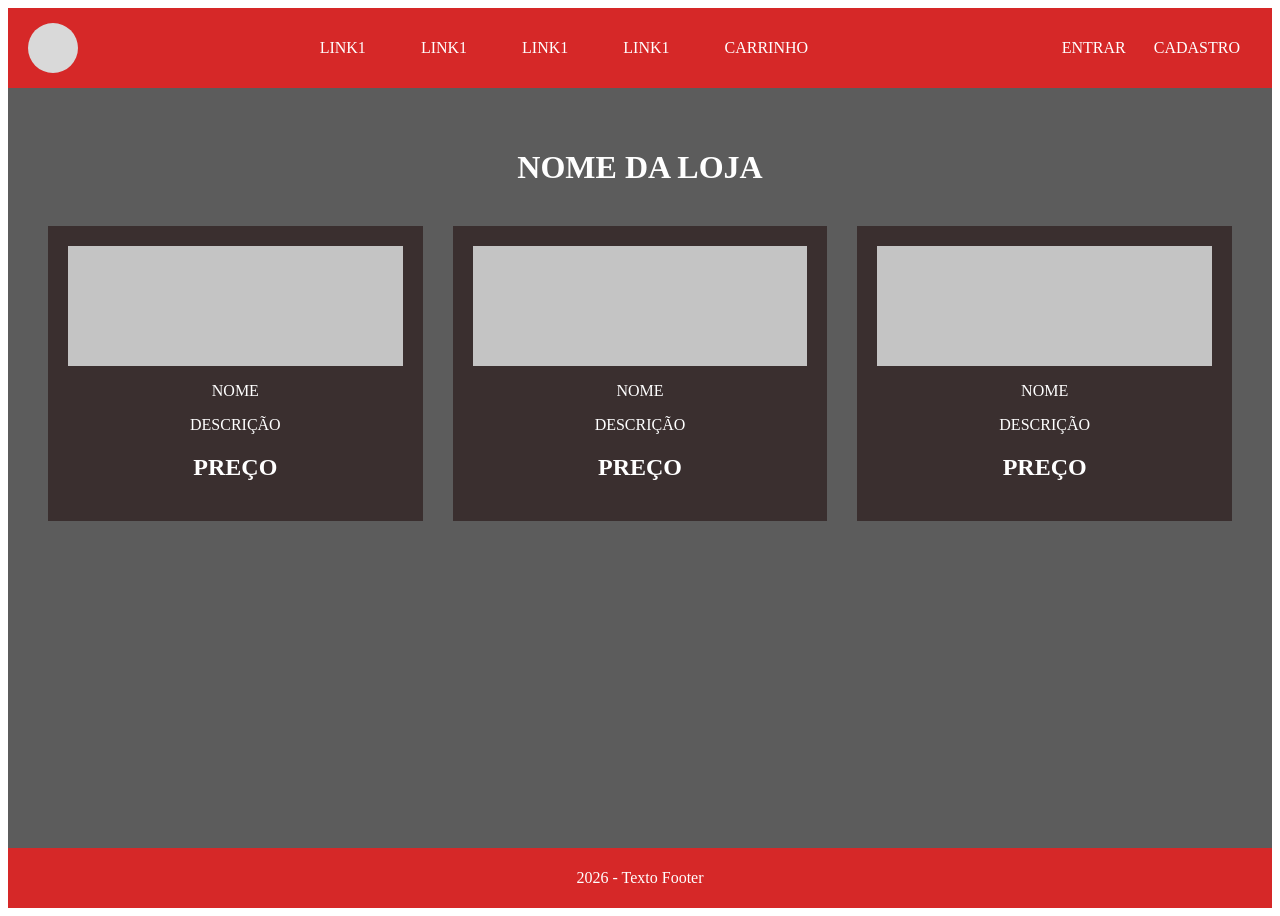
==== index.html @ 4c629718 "Add files via upload" ====
<!DOCTYPE html>
<html lang="pt-br">

<head>
    <meta charset="UTF-8">
    <meta name="viewport" content="width=device-width, initial-scale=1.0">
    <title>Nome da Loja</title>
    <link rel="stylesheet" href="style.css">
</head>

<body>
    <div class="container">
        <div class="container">

            <header>
                <div class="logo"></div>

                <nav>
                    <a>LINK1</a>
                    <a>LINK1</a>
                    <a>LINK1</a>
                    <a>LINK1</a>
                    <a href="carrinho.html">CARRINHO</a>
                </nav>

                <div class="login">
                    <a>ENTRAR</a>
                    <a href="cadastro.html">CADASTRO</a>
                </div>
            </header>

            <main>

                <h1>NOME DA LOJA</h1>

                <div class="produtos">

                    <div class="card">
                        <div class="img"></div>
                        <p>NOME</p>
                        <p>DESCRIÇÃO</p>
                        <h2>PREÇO</h2>
                    </div>

                    <div class="card">
                        <div class="img"></div>
                        <p>NOME</p>
                        <p>DESCRIÇÃO</p>
                        <h2>PREÇO</h2>
                    </div>

                    <div class="card">
                        <div class="img"></div>
                        <p>NOME</p>
                        <p>DESCRIÇÃO</p>
                        <h2>PREÇO</h2>
                    </div>

                </div>

            </main>

            <footer>
                2026 - Texto Footer
            </footer>

        </div>
    </div>
</body>

</html>
---- style.css ----
.container {

    display: grid;

    grid-template-rows: 80px 1fr 60px;

    grid-template-areas:
        "header"
        "main"
        "footer";

    height: 100vh;

}

header {

    grid-area: header;

    background: #d62828;

    display: flex;

    align-items: center;

    justify-content: space-between;

    padding: 0 20px;

    color: white;

}

.logo {

    width: 50px;
    height: 50px;

    background: #d9d9d9;

    border-radius: 50%;

}

nav {

    display: flex;

    gap: 25px;

}

nav a {
    text-decoration: none;

    color: white;

    padding: 8px 15px;

    border-radius: 6px;

    transition: 0.3s;
}

nav a:hover {
    background: white;

    color: #d62828;
}

.login a {
    text-decoration: none;
    color: white;
    padding: 6px 12px;
    border-radius: 5px;
}

.login a:hover {
    background: white;

    color: #d62828;

    transition: 0.3s;
}

main {

    grid-area: main;

    background: #5c5c5c;

    padding: 40px;

    text-align: center;

    color: white;

}

main h1 {
    text-align: center;
}

.produtos {

    display: grid;

    grid-template-columns: repeat(3, 1fr);

    gap: 30px;

    margin-top: 40px;

}

.card {

    background: #3a2f2f;

    padding: 20px;

    color: white;

}

.img {

    height: 120px;

    background: #c4c4c4;

    margin-bottom: 15px;

}

footer {

    grid-area: footer;

    background: #d62828;

    color: white;

    display: flex;

    justify-content: center;

    align-items: center;

}

@media (max-width: 600px) {

    .container {

        grid-template-columns: 1fr;

        grid-template-areas:

            "header"
            "main"
            "footer";
    }

    header {
        flex-direction: column;
        gap: 10px;
    }

    main {
        padding: 20px;
    }

}

.carrinho .container {

    display: grid;
    grid-template-columns: 3fr 1fr;
    grid-template-rows: 80px 1fr 60px;

    grid-template-areas:
        "header header"
        "main aside"
        "footer footer";

    height: 100vh;

}

.carrinho main {
    background: #3a2f2f;
    text-align: left;
    overflow-y: auto;
    min-height: 0;
}

aside {
    grid-area: aside;
    background: #5c5c5c;
    overflow: hidden;
}

.carousel {

    width: 100%;
    height: 100%;

    overflow: hidden;

}

.slides {

    display: flex;

    width: 200%;

    height: 100%;

    animation: slide 8s infinite;

}

.slides img {

    width: 100%;
    height: 100%;

    object-fit: cover;

}

@keyframes slide {

    0% {
        transform: translateX(0);
    }

    45% {
        transform: translateX(0);
    }

    50% {
        transform: translateX(-100%);
    }

    95% {
        transform: translateX(-100%);
    }

    100% {
        transform: translateX(0);
    }

}

.comprar {

    position: sticky;

    bottom: 20px;

    margin-left: auto;

    display: flex;

    gap: 15px;

    align-items: center;

    background: #2b2222;

    padding: 10px 15px;

    border-radius: 6px;

}

.comprar a {

    background: black;
    color: white;

    padding: 8px 14px;

    text-decoration: none;

    border-radius: 4px;

}

.cadastro .container {
    display: grid;
    grid-template-columns: 1fr 3fr 1fr;
    grid-template-rows: 80px 1fr 60px;

    grid-template-areas:
        "header header header"
        "asideE main asideD"
        "footer footer footer";

    height: 100vh;
}

.asideE {
    grid-area: asideE;
    background: #5c5c5c;
}

.asideD {
    grid-area: asideD;
    background: #5c5c5c;
}

.cadastro main {
    background: #3a2f2f;
    display: flex;
    justify-content: center;

    align-items: flex-start;

    padding-top: 80px;
}

.formulario {

    display: flex;

    flex-direction: column;

    align-items: center;

    gap: 20px;

}

form {

    display: flex;

    flex-direction: column;

    gap: 15px;

    width: 250px;

}

input {

    width: 100%;

    padding: 8px;

    border: none;

    background: #d9d9d9;

}

label {

    font-size: 12px;

    font-weight: bold;

}

button{

margin-top:10px;

padding:12px;

border:none;

border-radius:6px;

background:#111;

color:white;

font-weight:bold;

cursor:pointer;

transition:0.2s;

}

button:hover{

    background: white;

    color: #d62828;

    transition: 0.3s;

}
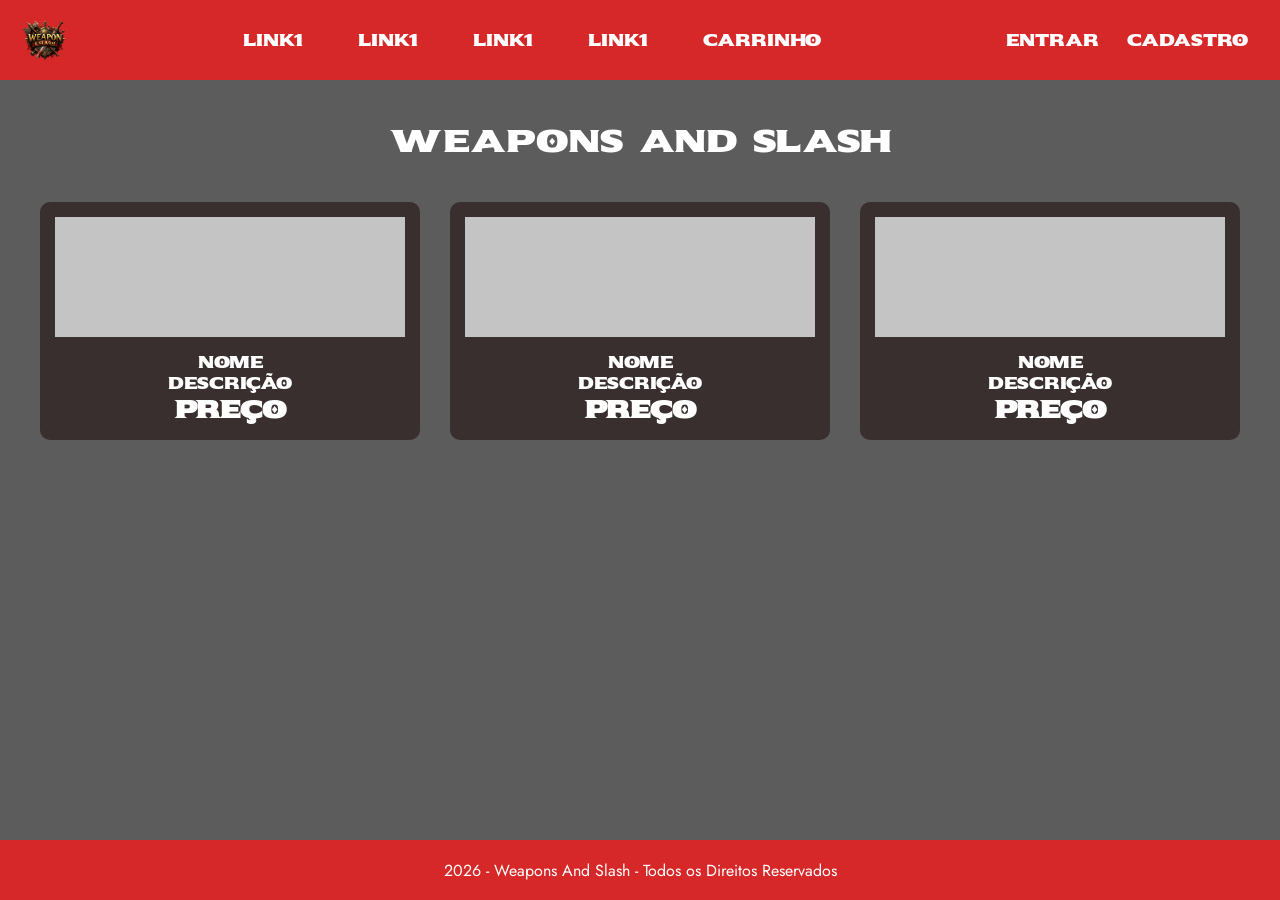
==== commit 77bf206e: "estilo e fontes novas" ====
--- a/index.html
+++ b/index.html
@@ -6,6 +6,10 @@
     <meta name="viewport" content="width=device-width, initial-scale=1.0">
     <title>Nome da Loja</title>
     <link rel="stylesheet" href="style.css">
+    <link rel="icon" type="image/png" href="imagem/Logo Medieval _Weapon & Slash_.png">
+    <link rel="preconnect" href="https://fonts.googleapis.com">
+    <link rel="preconnect" href="https://fonts.gstatic.com" crossorigin>
+    <link href="https://fonts.googleapis.com/css2?family=Jost:ital,wght@0,100..900;1,100..900&family=Sekuya&display=swap" rel="stylesheet">
 </head>
 
 <body>
@@ -13,9 +17,9 @@
         <div class="container">
 
             <header>
-                <div class="logo"></div>
+                <div class="logo"><a href="index.html"></a></div>
 
-                <nav>
+                <nav class="sekuya-regular">
                     <a>LINK1</a>
                     <a>LINK1</a>
                     <a>LINK1</a>
@@ -29,39 +33,42 @@
                 </div>
             </header>
 
-            <main>
+            <main class="sekuya-regular">
 
-                <h1>NOME DA LOJA</h1>
+                <h1 class="sekuya-regular">WEAPONS AND SLASH</h1>
 
                 <div class="produtos">
 
-                    <div class="card">
+
+                    <a href="produto.html" class="card">
                         <div class="img"></div>
                         <p>NOME</p>
                         <p>DESCRIÇÃO</p>
                         <h2>PREÇO</h2>
-                    </div>
+                    </a>
 
-                    <div class="card">
+
+
+                    <a href="produto.html" class="card">
                         <div class="img"></div>
                         <p>NOME</p>
                         <p>DESCRIÇÃO</p>
                         <h2>PREÇO</h2>
-                    </div>
+                    </a>
 
-                    <div class="card">
+                    <a href="produto.html" class="card">
                         <div class="img"></div>
                         <p>NOME</p>
                         <p>DESCRIÇÃO</p>
                         <h2>PREÇO</h2>
-                    </div>
+                    </a>
 
                 </div>
 
             </main>
 
-            <footer>
-                2026 - Texto Footer
+            <footer class="jost-regular">
+                2026 - Weapons And Slash - Todos os Direitos Reservados
             </footer>
 
         </div>
--- a/style.css
+++ b/style.css
@@ -1,3 +1,22 @@
+* {
+    padding: 0%;
+    margin: 0%;
+}
+
+.sekuya-regular {
+  font-family: "Sekuya", system-ui;
+  font-weight: 400;
+  font-style: normal;
+}
+
+
+.jost-regular {
+  font-family: "Jost", sans-serif;
+  font-optical-sizing: auto;
+  font-weight: 400;
+  font-style: normal;
+}
+
 .container {
 
     display: grid;
@@ -35,10 +54,24 @@
 
     width: 50px;
     height: 50px;
-
-    background: #d9d9d9;
-
     border-radius: 50%;
+    background-image: url("imagem/Logo\ Medieval\ _Weapon\ &\ Slash_.png");
+
+    background-size: contain;
+
+    background-repeat: no-repeat;
+
+    background-position: center;
+
+}
+
+.logo a{
+
+display:block;
+
+width:100%;
+
+height:100%;
 
 }
 
@@ -73,6 +106,9 @@
     color: white;
     padding: 6px 12px;
     border-radius: 5px;
+    font-family: "Sekuya", system-ui;
+    font-weight: 400;
+    font-style: normal;
 }
 
 .login a:hover {
@@ -115,11 +151,31 @@
 
 .card {
 
+    display: block;
+
+    text-decoration: none;
+
+    color: inherit;
+
+    border-radius: 10px;
+
+    overflow: hidden;
+
     background: #3a2f2f;
 
-    padding: 20px;
-
-    color: white;
+    padding: 15px;
+
+    transition: transform 0.2s ease, box-shadow 0.2s ease;
+
+}
+
+.card:hover {
+
+    transform: scale(1.03);
+
+    transition: 0.2s;
+
+    cursor: pointer;
 
 }
 
@@ -367,29 +423,29 @@
 
 }
 
-button{
-
-margin-top:10px;
-
-padding:12px;
-
-border:none;
-
-border-radius:6px;
-
-background:#111;
-
-color:white;
-
-font-weight:bold;
-
-cursor:pointer;
-
-transition:0.2s;
-
-}
-
-button:hover{
+button {
+
+    margin-top: 10px;
+
+    padding: 12px;
+
+    border: none;
+
+    border-radius: 6px;
+
+    background: #111;
+
+    color: white;
+
+    font-weight: bold;
+
+    cursor: pointer;
+
+    transition: 0.2s;
+
+}
+
+button:hover {
 
     background: white;
 
@@ -397,4 +453,110 @@
 
     transition: 0.3s;
 
+}
+
+.pagina-produto main {
+
+    display: flex;
+
+    justify-content: center;
+
+    align-items: center;
+
+}
+
+.pagina-produto .produto {
+
+    display: grid;
+
+    grid-template-columns: 1fr 1fr;
+
+    width: 100%;
+
+    height: 100%;
+
+    padding: 60px;
+
+    gap: 80px;
+
+}
+
+.pagina-produto .imagem {
+
+    width: 100%;
+
+    height: 70vh;
+
+    background: #d9d9d9;
+
+    border-radius: 6px;
+
+    background-size: cover;
+
+    background-position: center;
+
+}
+
+.pagina-produto .info {
+
+    display: flex;
+
+    flex-direction: column;
+
+    justify-content: center;
+
+    gap: 35px;
+
+    text-align: left;
+
+}
+
+.pagina-produto .info h2 {
+
+    font-size: 34px;
+
+}
+
+.pagina-produto .info h3 {
+
+    font-size: 28px;
+
+}
+
+.pagina-produto .info p {
+
+    max-width: 420px;
+
+    font-size: 16px;
+
+    line-height: 1.5;
+
+}
+
+.pagina-produto .botao {
+
+    background: black;
+
+    color: white;
+
+    padding: 14px 24px;
+
+    text-decoration: none;
+
+    width: 240px;
+
+    text-align: center;
+
+    border-radius: 4px;
+
+    font-weight: bold;
+
+}
+
+.pagina-produto .botao:hover {
+
+    background: white;
+
+    color: #d62828;
+
 }
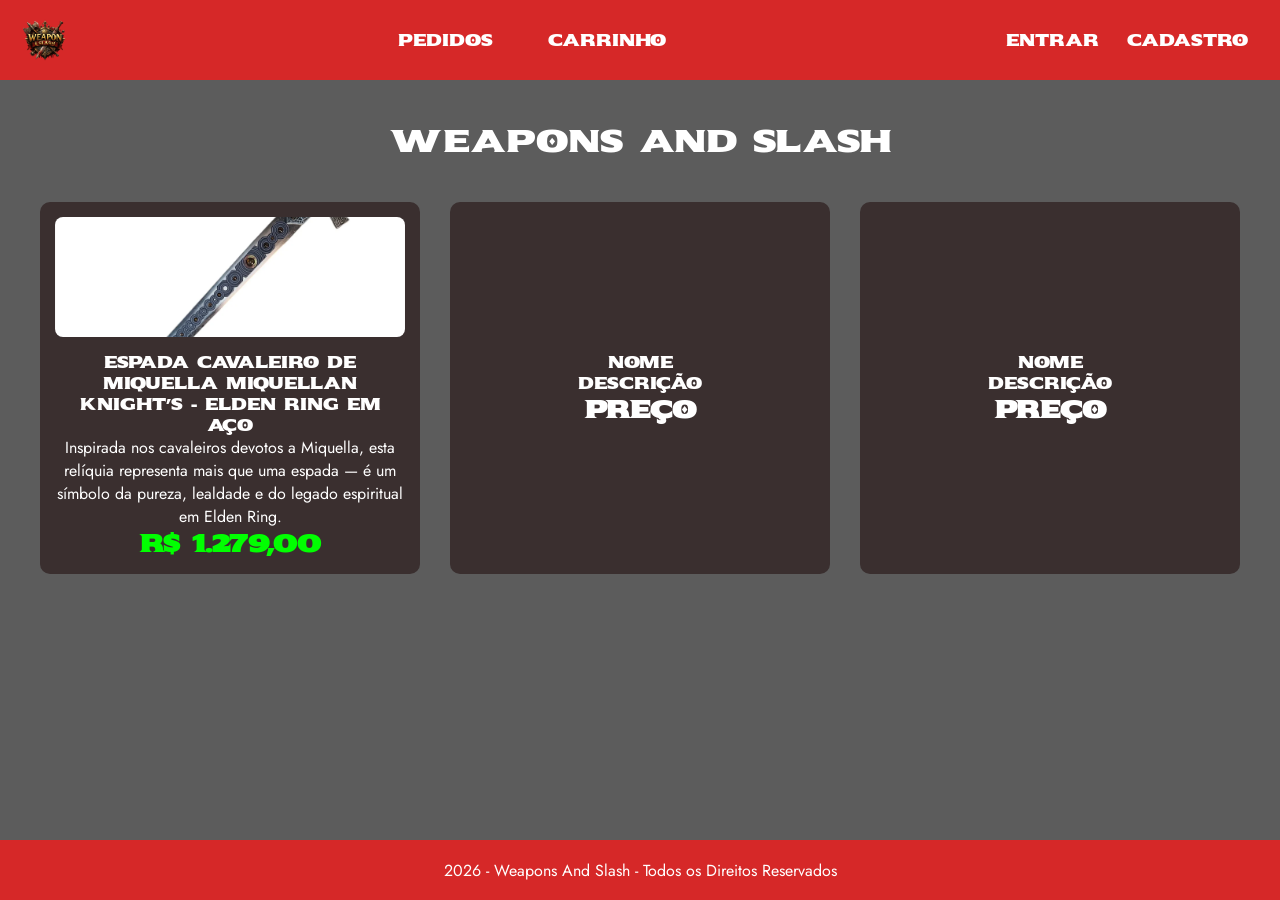
==== commit 8cd56db4: "retoques finais" ====
--- a/index.html
+++ b/index.html
@@ -4,12 +4,14 @@
 <head>
     <meta charset="UTF-8">
     <meta name="viewport" content="width=device-width, initial-scale=1.0">
-    <title>Nome da Loja</title>
+    <title>Weapon And Slash</title>
     <link rel="stylesheet" href="style.css">
     <link rel="icon" type="image/png" href="imagem/Logo Medieval _Weapon & Slash_.png">
     <link rel="preconnect" href="https://fonts.googleapis.com">
     <link rel="preconnect" href="https://fonts.gstatic.com" crossorigin>
-    <link href="https://fonts.googleapis.com/css2?family=Jost:ital,wght@0,100..900;1,100..900&family=Sekuya&display=swap" rel="stylesheet">
+    <link
+        href="https://fonts.googleapis.com/css2?family=Jost:ital,wght@0,100..900;1,100..900&family=Sekuya&display=swap"
+        rel="stylesheet">
 </head>
 
 <body>
@@ -20,10 +22,7 @@
                 <div class="logo"><a href="index.html"></a></div>
 
                 <nav class="sekuya-regular">
-                    <a>LINK1</a>
-                    <a>LINK1</a>
-                    <a>LINK1</a>
-                    <a>LINK1</a>
+                    <a>PEDIDOS</a>
                     <a href="carrinho.html">CARRINHO</a>
                 </nav>
 
@@ -41,10 +40,13 @@
 
 
                     <a href="produto.html" class="card">
-                        <div class="img"></div>
-                        <p>NOME</p>
-                        <p>DESCRIÇÃO</p>
-                        <h2>PREÇO</h2>
+                        <div class="img"> <img src="imagem/miquellan.PNG" alt=""></div>
+                        <p>
+                            Espada Cavaleiro de Miquella Miquellan Knight’s - Elden Ring em Aço</p>
+                        <p class="jost-regular">Inspirada nos cavaleiros devotos a Miquella, esta relíquia representa
+                            mais que uma espada — é um símbolo da pureza, lealdade e do legado espiritual em Elden Ring.
+                        </p>
+                        <h2 class="money">R$ 1.279,00</h2>
                     </a>
 
 
--- a/style.css
+++ b/style.css
@@ -1,215 +1,263 @@
+/* Remove margens e espaçamentos padrão de todos os elementos */
 * {
     padding: 0%;
     margin: 0%;
 }
 
+/* Classe para aplicar a fonte Sekuya */
 .sekuya-regular {
-  font-family: "Sekuya", system-ui;
-  font-weight: 400;
-  font-style: normal;
-}
-
-
+    font-family: "Sekuya", system-ui; /* Define a fonte principal */
+    font-weight: 400; /* Peso normal da fonte */
+    font-style: normal; /* Estilo normal (não itálico) */
+}
+
+/* Classe para aplicar a fonte Jost */
 .jost-regular {
-  font-family: "Jost", sans-serif;
-  font-optical-sizing: auto;
-  font-weight: 400;
-  font-style: normal;
-}
-
+    font-family: "Jost", sans-serif; /* Define a fonte Jost */
+    font-optical-sizing: auto; /* Ajusta automaticamente a renderização da fonte */
+    font-weight: 400; /* Peso normal */
+    font-style: normal; /* Estilo normal */
+}
+
+/* Versão da fonte Jost usada para parágrafos maiores */
+.jost-regular-p {
+    font-family: "Jost", sans-serif; /* Define a fonte */
+    font-optical-sizing: auto; /* Ajuste automático da fonte */
+    font-weight: 600; /* Fonte mais grossa */
+    font-style: normal; /* Estilo normal */
+    font-size: 30px; /* Tamanho da fonte */
+}
+
+/* Container principal da página */
 .container {
 
-    display: grid;
-
-    grid-template-rows: 80px 1fr 60px;
+    display: grid; /* Ativa layout em grid */
+
+    grid-template-rows: 80px 1fr 60px; /* Define altura das linhas: header, main e footer */
 
     grid-template-areas:
-        "header"
-        "main"
-        "footer";
-
-    height: 100vh;
-
-}
-
+        "header" /* Área do cabeçalho */
+        "main"   /* Área principal */
+        "footer"; /* Área do rodapé */
+
+    height: 100vh; /* Altura igual à tela inteira */
+
+}
+
+/* Estilo do cabeçalho */
 header {
 
-    grid-area: header;
-
-    background: #d62828;
-
-    display: flex;
-
-    align-items: center;
-
-    justify-content: space-between;
-
-    padding: 0 20px;
-
-    color: white;
-
-}
-
+    grid-area: header; /* Define que esse elemento ocupa a área header do grid */
+
+    background: #d62828; /* Cor de fundo vermelha */
+
+    display: flex; /* Layout flexbox */
+
+    align-items: center; /* Alinha itens verticalmente no centro */
+
+    justify-content: space-between; /* Espaça os elementos horizontalmente */
+
+    padding: 0 20px; /* Espaçamento interno esquerda e direita */
+
+    color: white; /* Cor do texto */
+
+}
+
+/* Logo do site */
 .logo {
 
-    width: 50px;
-    height: 50px;
-    border-radius: 50%;
-    background-image: url("imagem/Logo\ Medieval\ _Weapon\ &\ Slash_.png");
-
-    background-size: contain;
-
-    background-repeat: no-repeat;
-
-    background-position: center;
-
-}
-
-.logo a{
-
-display:block;
-
-width:100%;
-
-height:100%;
-
-}
-
+    width: 50px; /* Largura da logo */
+    height: 50px; /* Altura da logo */
+    border-radius: 50%; /* Torna a logo circular */
+    background-image: url("imagem/Logo\ Medieval\ _Weapon\ &\ Slash_.png"); /* Define imagem da logo */
+
+    background-size: contain; /* Faz a imagem caber inteira dentro da div */
+
+    background-repeat: no-repeat; /* Impede repetição da imagem */
+
+    background-position: center; /* Centraliza a imagem */
+
+}
+
+/* Link dentro da logo */
+.logo a {
+
+    display: block; /* Faz o link ocupar toda a div */
+
+    width: 100%; /* Largura total */
+
+    height: 100%; /* Altura total */
+
+}
+
+/* Menu de navegação */
 nav {
 
-    display: flex;
-
-    gap: 25px;
-
-}
-
+    display: flex; /* Layout flex */
+
+    gap: 25px; /* Espaço entre os links */
+
+}
+
+/* Estilo dos links do menu */
 nav a {
-    text-decoration: none;
-
-    color: white;
-
-    padding: 8px 15px;
-
-    border-radius: 6px;
-
-    transition: 0.3s;
-}
-
+    text-decoration: none; /* Remove sublinhado */
+
+    color: white; /* Cor do texto */
+
+    padding: 8px 15px; /* Espaçamento interno */
+
+    border-radius: 6px; /* Bordas arredondadas */
+
+    transition: 0.3s; /* Animação suave */
+
+}
+
+/* Efeito hover nos links */
 nav a:hover {
-    background: white;
-
-    color: #d62828;
-}
-
+    background: white; /* Fundo branco */
+
+    color: #d62828; /* Texto vermelho */
+}
+
+/* Links da área de login */
 .login a {
-    text-decoration: none;
-    color: white;
-    padding: 6px 12px;
-    border-radius: 5px;
-    font-family: "Sekuya", system-ui;
-    font-weight: 400;
-    font-style: normal;
-}
-
+    text-decoration: none; /* Remove sublinhado */
+    color: white; /* Texto branco */
+    padding: 6px 12px; /* Espaçamento interno */
+    border-radius: 5px; /* Bordas arredondadas */
+    font-family: "Sekuya", system-ui; /* Fonte Sekuya */
+    font-weight: 400; /* Peso normal */
+    font-style: normal; /* Estilo normal */
+}
+
+/* Hover nos links de login */
 .login a:hover {
-    background: white;
-
-    color: #d62828;
-
-    transition: 0.3s;
-}
-
+    background: white; /* Fundo branco */
+
+    color: #d62828; /* Texto vermelho */
+
+    transition: 0.3s; /* Animação suave */
+
+}
+
+/* Área principal do site */
 main {
 
-    grid-area: main;
-
-    background: #5c5c5c;
-
-    padding: 40px;
-
-    text-align: center;
-
-    color: white;
-
-}
-
+    grid-area: main; /* Define área do grid */
+
+    background: #5c5c5c; /* Cor de fundo cinza */
+
+    padding: 40px; /* Espaçamento interno */
+
+    text-align: center; /* Centraliza texto */
+
+    color: white; /* Texto branco */
+
+}
+
+/* Título dentro do main */
 main h1 {
-    text-align: center;
-}
-
+    text-align: center; /* Centraliza o título */
+}
+
+/* Grid de produtos */
 .produtos {
 
-    display: grid;
-
-    grid-template-columns: repeat(3, 1fr);
-
-    gap: 30px;
-
-    margin-top: 40px;
-
-}
-
+    display: grid; /* Layout grid */
+
+    grid-template-columns: repeat(3, 1fr); /* 3 colunas iguais */
+
+    gap: 30px; /* Espaço entre cards */
+
+    margin-top: 40px; /* Espaço acima */
+
+}
+
+/* Card de produto */
 .card {
 
-    display: block;
-
-    text-decoration: none;
-
-    color: inherit;
-
-    border-radius: 10px;
-
-    overflow: hidden;
-
-    background: #3a2f2f;
-
-    padding: 15px;
-
-    transition: transform 0.2s ease, box-shadow 0.2s ease;
-
-}
-
+    display: block; /* Permite transformar o card em link */
+
+    text-decoration: none; /* Remove sublinhado */
+
+    color: inherit; /* Herda cor do texto */
+
+    border-radius: 10px; /* Bordas arredondadas */
+
+    overflow: hidden; /* Esconde conteúdo que ultrapassar */
+
+    background: #3a2f2f; /* Fundo escuro */
+
+    padding: 15px; /* Espaçamento interno */
+
+    transition: transform 0.2s ease, box-shadow 0.2s ease; /* Animação */
+
+}
+
+/* Efeito ao passar mouse no card */
 .card:hover {
 
-    transform: scale(1.03);
-
-    transition: 0.2s;
-
-    cursor: pointer;
-
-}
-
+    transform: scale(1.03); /* Aumenta levemente o tamanho */
+
+    transition: 0.2s; /* Animação */
+
+    cursor: pointer; /* Mostra cursor clicável */
+
+}
+
+/* Container da imagem do card */
 .img {
 
-    height: 120px;
-
-    background: #c4c4c4;
-
-    margin-bottom: 15px;
-
-}
-
+    height: 120px; /* Altura da imagem */
+
+    margin-bottom: 15px; /* Espaço abaixo */
+
+    overflow: hidden; /* Esconde excesso da imagem */
+
+    border-radius: 8px; /* Bordas arredondadas */
+
+}
+
+/* Imagem dentro da div */
+.img img {
+
+    width: 100%; /* Ocupa toda largura */
+
+    height: 100%; /* Ocupa toda altura */
+
+    object-fit: cover; /* Corta imagem para caber sem distorcer */
+
+}
+
+/* Cor verde para preços */
+.money {
+    color: rgb(1, 255, 1);
+}
+
+/* Rodapé do site */
 footer {
 
-    grid-area: footer;
-
-    background: #d62828;
-
-    color: white;
-
-    display: flex;
-
-    justify-content: center;
-
-    align-items: center;
-
-}
-
+    grid-area: footer; /* Área do grid */
+
+    background: #d62828; /* Fundo vermelho */
+
+    color: white; /* Texto branco */
+
+    display: flex; /* Layout flex */
+
+    justify-content: center; /* Centraliza horizontalmente */
+
+    align-items: center; /* Centraliza verticalmente */
+
+}
+
+/* Responsividade para telas pequenas */
 @media (max-width: 600px) {
 
     .container {
 
-        grid-template-columns: 1fr;
+        grid-template-columns: 1fr; /* Uma coluna */
 
         grid-template-areas:
 
@@ -219,20 +267,21 @@
     }
 
     header {
-        flex-direction: column;
-        gap: 10px;
+        flex-direction: column; /* Elementos em coluna */
+        gap: 10px; /* Espaço entre eles */
     }
 
     main {
-        padding: 20px;
+        padding: 20px; /* Menos espaçamento */
     }
 
 }
 
+/* Layout especial da página carrinho */
 .carrinho .container {
 
     display: grid;
-    grid-template-columns: 3fr 1fr;
+    grid-template-columns: 3fr 1fr; /* main maior que aside */
     grid-template-rows: 80px 1fr 60px;
 
     grid-template-areas:
@@ -244,19 +293,22 @@
 
 }
 
+/* Área principal do carrinho */
 .carrinho main {
     background: #3a2f2f;
     text-align: left;
-    overflow-y: auto;
+    overflow-y: auto; /* Permite rolagem vertical */
     min-height: 0;
 }
 
+/* Barra lateral */
 aside {
     grid-area: aside;
     background: #5c5c5c;
     overflow: hidden;
 }
 
+/* Container do carrossel */
 .carousel {
 
     width: 100%;
@@ -266,18 +318,20 @@
 
 }
 
+/* Área que contém os slides */
 .slides {
 
     display: flex;
 
-    width: 200%;
+    width: 200%; /* 2 imagens lado a lado */
 
     height: 100%;
 
-    animation: slide 8s infinite;
-
-}
-
+    animation: slide 8s infinite; /* animação contínua */
+
+}
+
+/* Imagens do slide */
 .slides img {
 
     width: 100%;
@@ -287,33 +341,25 @@
 
 }
 
+/* Animação do carrossel */
 @keyframes slide {
 
-    0% {
-        transform: translateX(0);
-    }
-
-    45% {
-        transform: translateX(0);
-    }
-
-    50% {
-        transform: translateX(-100%);
-    }
-
-    95% {
-        transform: translateX(-100%);
-    }
-
-    100% {
-        transform: translateX(0);
-    }
-
-}
-
+    0% { transform: translateX(0); }
+
+    45% { transform: translateX(0); }
+
+    50% { transform: translateX(-100%); }
+
+    95% { transform: translateX(-100%); }
+
+    100% { transform: translateX(0); }
+
+}
+
+/* Caixa de compra fixa */
 .comprar {
 
-    position: sticky;
+    position: sticky; /* Fixa quando chega no fundo */
 
     bottom: 20px;
 
@@ -333,6 +379,7 @@
 
 }
 
+/* Botão comprar */
 .comprar a {
 
     background: black;
@@ -346,6 +393,7 @@
 
 }
 
+/* Layout da página cadastro */
 .cadastro .container {
     display: grid;
     grid-template-columns: 1fr 3fr 1fr;
@@ -359,26 +407,28 @@
     height: 100vh;
 }
 
+/* Aside esquerdo */
 .asideE {
     grid-area: asideE;
     background: #5c5c5c;
 }
 
+/* Aside direito */
 .asideD {
     grid-area: asideD;
     background: #5c5c5c;
 }
 
+/* Main da página cadastro */
 .cadastro main {
     background: #3a2f2f;
     display: flex;
     justify-content: center;
-
     align-items: flex-start;
-
     padding-top: 80px;
 }
 
+/* Container do formulário */
 .formulario {
 
     display: flex;
@@ -391,6 +441,7 @@
 
 }
 
+/* Formulário */
 form {
 
     display: flex;
@@ -403,160 +454,209 @@
 
 }
 
+/* Inputs */
 input {
 
     width: 100%;
 
-    padding: 8px;
+    padding: 10px;
+
+    border: 1px solid #ccc;
+
+    border-radius: 6px;
+
+    background: #f5f5f5;
+
+    font-size: 14px;
+
+    transition: 0.2s;
+
+}
+
+/* Quando input está selecionado */
+input:focus {
+
+    outline: none;
+
+    border-color: #d62828;
+
+    background: white;
+
+}
+
+/* Labels */
+label {
+
+    font-size: 12px;
+
+    font-weight: bold;
+
+}
+
+/* Botões */
+button {
+
+    margin-top: 10px;
+
+    padding: 12px;
 
     border: none;
 
+    border-radius: 6px;
+
+    background: #111;
+
+    color: white;
+
+    font-weight: bold;
+
+    cursor: pointer;
+
+    transition: 0.2s;
+
+}
+
+/* Hover do botão */
+button:hover {
+
+    background: white;
+
+    color: #d62828;
+
+}
+
+/* Layout da página de produto */
+.pagina-produto main {
+
+    display: flex;
+
+    justify-content: center;
+
+    align-items: center;
+
+}
+
+/* Grid da página do produto */
+.pagina-produto .produto {
+
+    display: grid;
+
+    grid-template-columns: 1fr 1fr;
+
+    width: 100%;
+
+    height: 100%;
+
+    padding: 60px;
+
+    gap: 80px;
+
+}
+
+/* Imagem do produto */
+.pagina-produto .imagem {
+
+    width: 100%;
+
+    height: 70vh;
+
     background: #d9d9d9;
 
-}
-
-label {
-
-    font-size: 12px;
-
-    font-weight: bold;
-
-}
-
-button {
-
-    margin-top: 10px;
-
-    padding: 12px;
-
-    border: none;
-
     border-radius: 6px;
 
-    background: #111;
-
-    color: white;
-
-    font-weight: bold;
-
-    cursor: pointer;
-
-    transition: 0.2s;
-
-}
-
-button:hover {
-
-    background: white;
-
-    color: #d62828;
-
-    transition: 0.3s;
-
-}
-
-.pagina-produto main {
-
-    display: flex;
+    background-size: cover;
+
+    background-position: center;
+
+    overflow: hidden;
+
+}
+
+/* Imagem dentro da div */
+.pagina-produto .imagem img {
+    width: 100%;
+    height: 100%;
+    object-fit: cover;
+}
+
+/* Informações do produto */
+.pagina-produto .info {
+
+    display: flex;
+
+    flex-direction: column;
 
     justify-content: center;
 
+    gap: 35px;
+
+    text-align: left;
+
+}
+
+/* Nome do produto */
+.pagina-produto .info h2 {
+    font-size: 34px;
+}
+
+/* Preço */
+.pagina-produto .info h3 {
+    font-size: 28px;
+}
+
+/* Descrição */
+.pagina-produto .info p {
+
+    max-width: 420px;
+
+    font-size: 16px;
+
+    line-height: 1.5;
+
+}
+
+/* Linha de cliente */
+.cliente {
+    display: flex;
+
+    gap: 10px;
+
     align-items: center;
 
-}
-
-.pagina-produto .produto {
-
-    display: grid;
-
-    grid-template-columns: 1fr 1fr;
-
-    width: 100%;
-
-    height: 100%;
-
-    padding: 60px;
-
-    gap: 80px;
-
-}
-
-.pagina-produto .imagem {
-
-    width: 100%;
-
-    height: 70vh;
-
-    background: #d9d9d9;
-
-    border-radius: 6px;
-
-    background-size: cover;
-
-    background-position: center;
-
-}
-
-.pagina-produto .info {
-
-    display: flex;
-
-    flex-direction: column;
-
-    justify-content: center;
-
-    gap: 35px;
-
-    text-align: left;
-
-}
-
-.pagina-produto .info h2 {
-
-    font-size: 34px;
-
-}
-
-.pagina-produto .info h3 {
-
-    font-size: 28px;
-
-}
-
-.pagina-produto .info p {
-
-    max-width: 420px;
-
-    font-size: 16px;
-
-    line-height: 1.5;
-
-}
-
-.pagina-produto .botao {
-
-    background: black;
-
-    color: white;
-
-    padding: 14px 24px;
-
-    text-decoration: none;
-
-    width: 240px;
-
-    text-align: center;
-
-    border-radius: 4px;
-
-    font-weight: bold;
-
-}
-
-.pagina-produto .botao:hover {
-
-    background: white;
-
-    color: #d62828;
+    font-family: "Jost", sans-serif;
+
+    font-weight: 500;
+
+    font-size: 20px;
+}
+
+/* Dados do cliente */
+.dados_cliente{
+
+display:flex;
+
+flex-direction:column;
+
+gap:15px;
+
+margin-top:20px;
+
+font-size:18px;
+
+}
+
+/* Título perfil */
+.perfil {
+    margin-bottom:30px;
+}
+
+/* Container central do perfil */
+.perfil_cliente{
+
+display:flex;
+
+justify-content:center;
+
+align-items:center;
 
 }
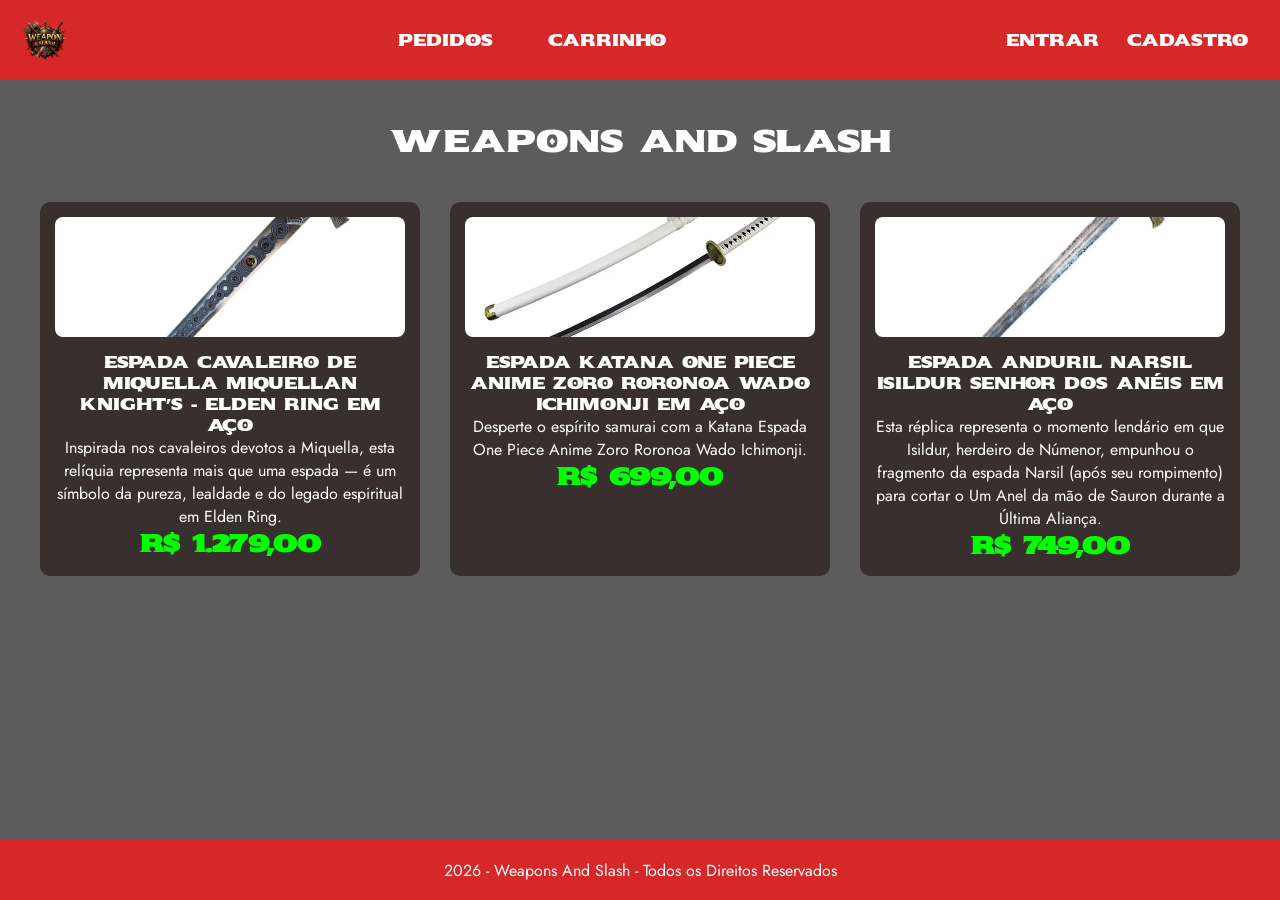
==== commit 65763714: "a" ====
--- a/index.html
+++ b/index.html
@@ -22,7 +22,7 @@
                 <div class="logo"><a href="index.html"></a></div>
 
                 <nav class="sekuya-regular">
-                    <a>PEDIDOS</a>
+                    <a href="pedido.html">PEDIDOS</a>
                     <a href="carrinho.html">CARRINHO</a>
                 </nav>
 
@@ -51,18 +51,21 @@
 
 
 
-                    <a href="produto.html" class="card">
-                        <div class="img"></div>
-                        <p>NOME</p>
-                        <p>DESCRIÇÃO</p>
-                        <h2>PREÇO</h2>
+                    <a href="produto2.html" class="card">
+                        <div class="img"><img src="imagem/katana.png" alt=""></div>
+                        <p>Espada Katana One Piece Anime Zoro Roronoa Wado Ichimonji Em Aço</p>
+                        <p class="jost-regular">Desperte o espírito samurai com a Katana Espada One Piece Anime Zoro
+                            Roronoa Wado Ichimonji.</p>
+                        <h2 class="money">R$ 699,00</h2>
                     </a>
 
-                    <a href="produto.html" class="card">
-                        <div class="img"></div>
-                        <p>NOME</p>
-                        <p>DESCRIÇÃO</p>
-                        <h2>PREÇO</h2>
+                    <a href="produto3.html" class="card">
+                        <div class="img"><img src="imagem/espada.png" alt=""></div>
+                        <p>Espada Anduril Narsil Isildur Senhor dos Anéis Em Aço</p>
+                        <p class="jost-regular">Esta réplica representa o momento lendário em que Isildur, herdeiro de
+                            Númenor, empunhou o fragmento da espada Narsil (após seu rompimento) para cortar o Um
+                            Anel da mão de Sauron durante a Última Aliança. </p>
+                        <h2 class="money">R$ 749,00</h2>
                     </a>
 
                 </div>
--- a/style.css
+++ b/style.css
@@ -643,6 +643,7 @@
 
 font-size:18px;
 
+padding-top: 20px;
 }
 
 /* Título perfil */
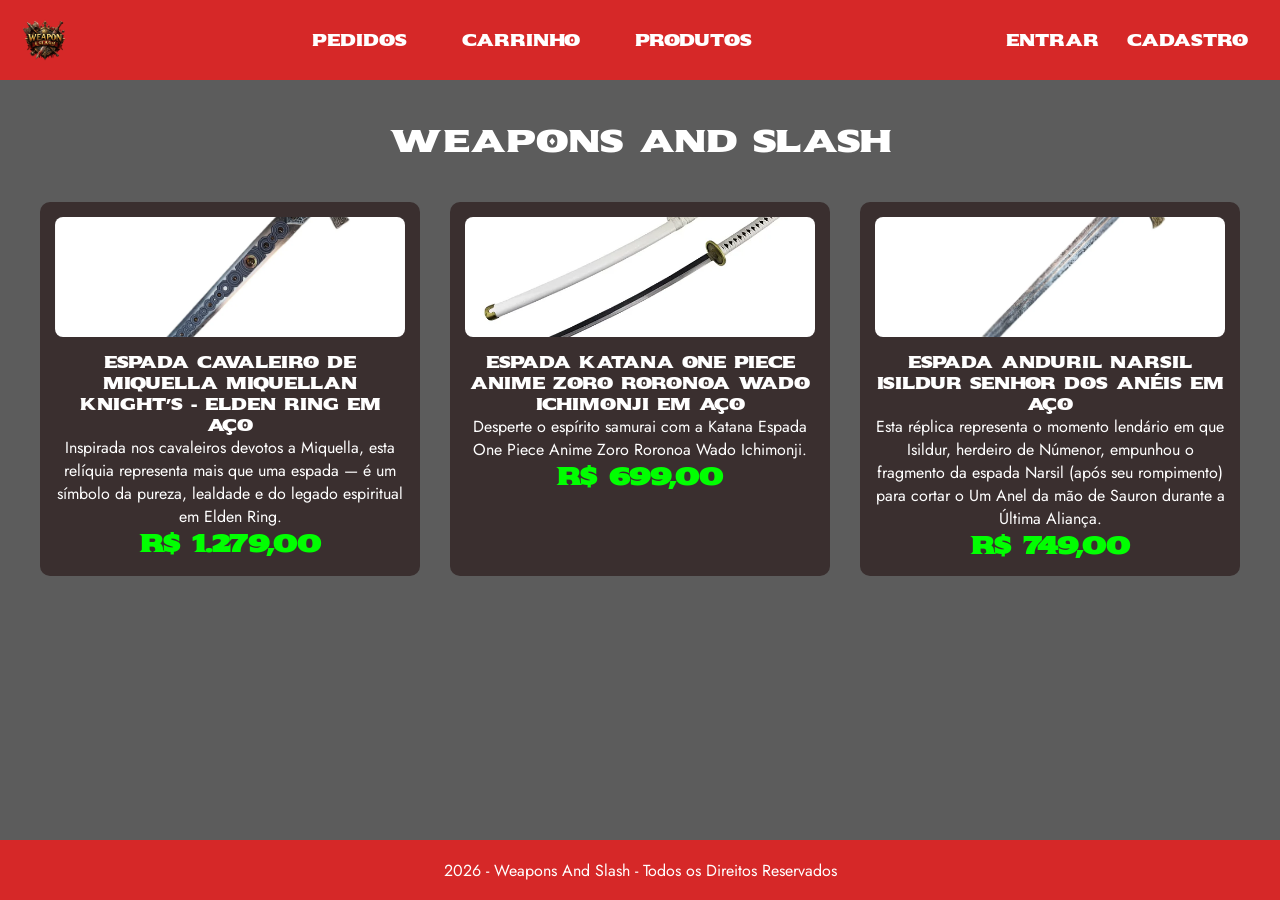
==== commit 761ca427: "labubu" ====
--- a/index.html
+++ b/index.html
@@ -24,6 +24,7 @@
                 <nav class="sekuya-regular">
                     <a href="pedido.html">PEDIDOS</a>
                     <a href="carrinho.html">CARRINHO</a>
+                    <a href="produtos_cadastro.html">PRODUTOS</a>
                 </nav>
 
                 <div class="login">
@@ -78,6 +79,40 @@
 
         </div>
     </div>
+    <script>
+
+        async function carregarProdutos() {
+
+            // 1. Buscar o arquivo JSON
+            const resposta = await fetch('produtos_pdo.php');
+
+            // 2. Converter para objeto JavaScript
+            const produtos = await resposta.json();
+
+            // 3. Selecionar onde vai mostrar
+            const container = document.getElementById('listaProdutos');
+
+            // 4. Percorrer os produtos
+            for (let i = 0; i < produtos.length; i++) {
+                const prod = produtos[i];
+                // 5. Criar HTML do produto
+                const card = `
+            <a href="produto.html" class="card">
+                <div class="img"><img src="${prod.imagem}" alt=""></div>
+                <p>${prod.nome}</p>
+                <h2 class="money">R$ ${prod.preco.toFixed(2)}</h2>
+            </a>
+        `;
+                // 6. Inserir na tela
+                container.innerHTML += card;
+            }
+        }
+
+        // 7. Executar função
+        carregarProdutos();
+
+    </script>
+
 </body>
 
 </html>
